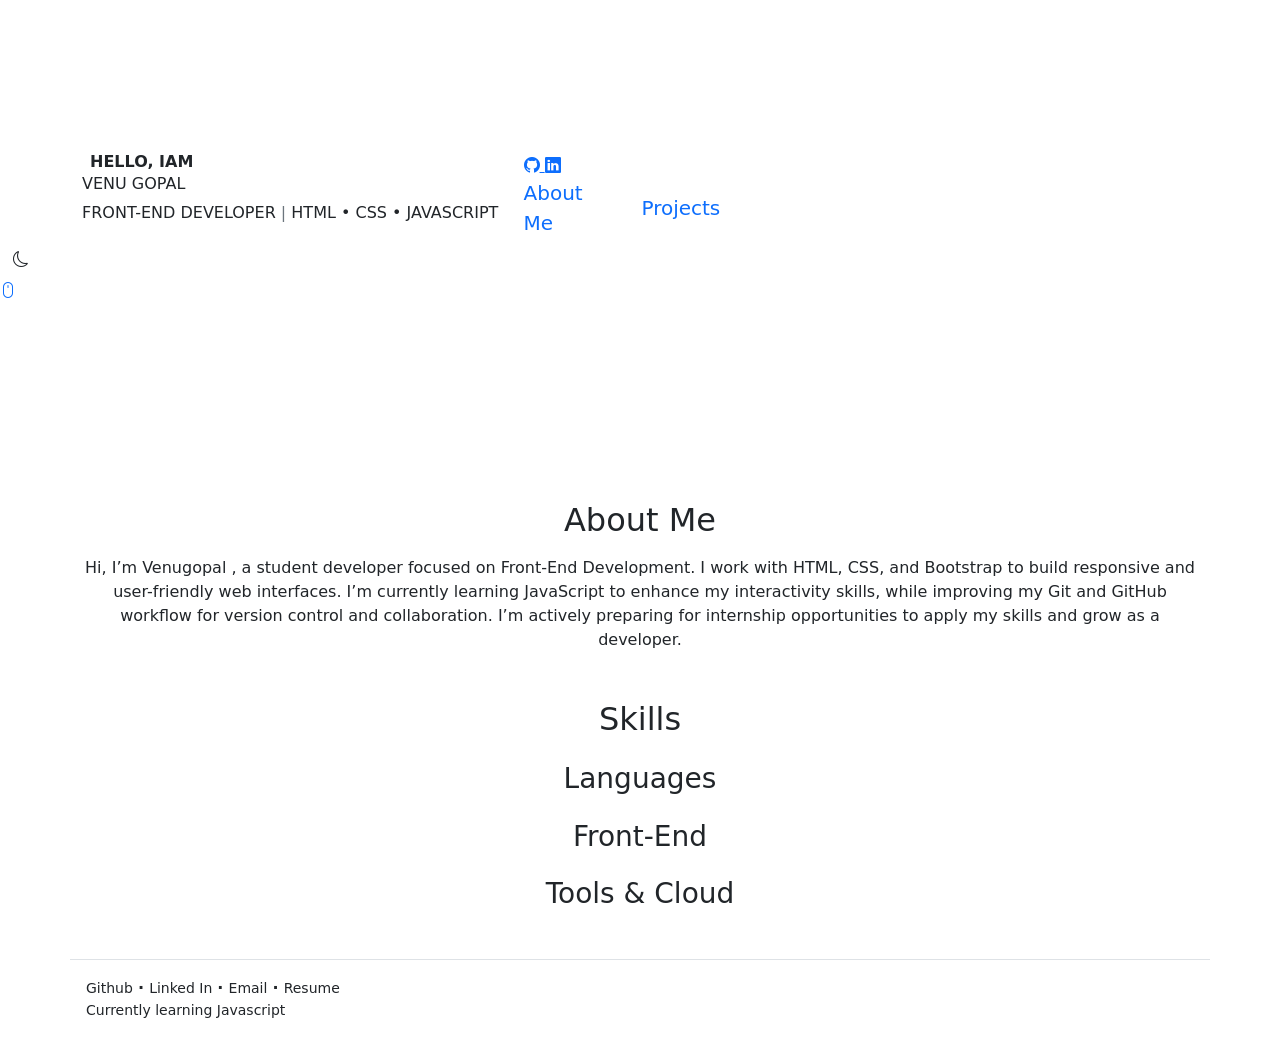
==== index.html @ 2e926151 "add portfolio site" ====
<!doctype html>
<html lang="en">
  <head>
    <meta charset="UTF-8" />
    <meta name="viewport" content="width=device-width, initial-scale=1.0" />
    <title>Venu Gopal | Portfolio Site</title>

    <!-- bootstrap css -->
    <link
      href="https://cdn.jsdelivr.net/npm/bootstrap@5.3.3/dist/css/bootstrap.min.css"
      rel="stylesheet"
      integrity="sha384-QWTKZyjpPEjISv5WaRU9OFeRpok6YctnYmDr5pNlyT2bRjXh0JMhjY6hW+ALEwIH"
      crossorigin="anonymous"
    />

    <!-- bootstrap icons -->
    <link
      rel="stylesheet"
      href="https://cdn.jsdelivr.net/npm/bootstrap-icons@1.11.3/font/bootstrap-icons.css"
    />

    <!-- -- inter font --- -->
    <link rel="preconnect" href="https://fonts.googleapis.com" />
    <link rel="preconnect" href="https://fonts.gstatic.com" crossorigin />
    <link
      href="https://fonts.googleapis.com/css2?family=Inter:wght@300;400;500;600;700&display=swap"
      rel="stylesheet"
    />

    <link rel="stylesheet" href="assets/css/index.css" />
  </head>
  <body class="dark">
    <!--========================={ HEADER }===========================-->
    <header>
      <canvas id="canvas" class="d-block"></canvas>
      <div
        class="container h-100 d-flex align-items-center justify-content-start"
      >
        <div class="row justify-content-center align-items-center gap-0">
          <!-- === column 1 === -->
          <div class="col-12 col-lg-8">
            <p class="color-inverse fw-bold text-uppercase mb-0 ps-2">
              Hello, Iam
            </p>
            <h1
              class="color-inverse text-uppercase mt-0 pt-0 ps-0"
              style="font-size: var(--text-big)"
            >
              Venu Gopal
            </h1>

            <p
              class="color-inverse text-uppercase ps-2d-flex flex-column flex-md-row align-items-center justify-content-center gap-2 gap-md-4"
            >
              <span>Front-End Developer</span>

              <span class="fw-light text-secondary">|</span>

              <span>HTML • CSS • Javascript</span>
            </p>
          </div>

          <!-- === column 2 === -->
          <div class="col-12 col-lg-4">
            <!-- socials -->
            <div class="socials">
              <a
                class="social-icon color-inverse"
                href="https://github.com/venukaranam98"
              >
                <i class="bi bi-github"></i>
              </a>
              <a
                class="social-icon color-inverse"
                href="https://www.linkedin.com/in/venu-karanam-291052386"
              >
                <i class="bi bi-linkedin"></i>
              </a>
            </div>

            <!-- navlinks -->
            <nav class="d-flex justify-content-center align-items-center gap-4">
              <a
                href="#about-section"
                class="color-inverse text-decoration-none lead nav-links"
                >About Me</a
              >
              <a
                href="#projects-section"
                class="color-inverse text-decoration-none lead nav-links"
                >Projects</a
              >
            </nav>
          </div>
        </div>
      </div>

      <!-- === theme toggle === -->
      <button class="toggle-theme btn">
        <i class="bi bi-moon color-inverse"></i>
      </button>

      <!-- === mouse icon === -->
      <div class="mouse-icon color-inverse">
        <a href="#about-section">
          <i
            class="bi bi-mouse fw-bold bounce-top"
            style="font-size: var(--text-2xl); color: var(--text-inverse)"
          ></i>
        </a>
      </div>
    </header>
    <!--========================={ MAIN }===========================-->
    <main class="container-fluid">
      <canvas id="canvas-main" class="d-block"></canvas>
      <section class="container fixed-position mt-5 text-center">
        <h2 class="mb-3" id="about-section">About Me</h2>

        <div
          class="section-content mb-3 lead"
          style="font-size: var(--text-base)"
        >
Hi, I’m <strong> Venugopal </strong>, a student developer focused on Front-End Development. I work with HTML, CSS, and Bootstrap to build responsive and user-friendly web interfaces. I’m currently learning JavaScript to enhance my interactivity skills, while improving my Git and GitHub workflow for version control and collaboration. I’m actively preparing for internship opportunities to apply my skills and grow as a developer.
        </div>
      </section>

      <!-- =============== Skills Section =============== -->

      <section class="container flex-position mt-5 text-center">
        <h2 class="mb-3">Skills</h2>

        <div class="mt-4 skills-section">
          <h3>Languages</h3>

          <div class="icons-wrapper" id="languages">
            <!-- Icons are added by JS -->
          </div>
        </div>

        <div class="mt-4 skills-section">
          <h3>Front-End</h3>
          <div class="icons-wrapper" id="frontend">
            <!-- Icons are added by JS -->
          </div>
        </div>

        <!-- <div class="mt-4 skills-section">
          <h3>Backend-End</h3>
          <div class="icons-wrapper" id="backend"> -->
            <!-- Icons are added by JS -->
          <!-- </div>
        </div>

        <div class="mt-4 skills-section">
          <h3>Databases</h3>
          <div class="icons-wrapper" id="databases"> -->
            <!-- Icons are added by JS -->
          <!-- </div>
        </div> -->

        <div class="mt-4 skills-section">
          <h3>Tools & Cloud</h3>
          <div class="icons-wrapper" id="tools-and-cloud">
            <!-- Icons are added by JS -->
          </div>
        </div>
      </section>

      <!-- =============== Projects Section =============== -->
      <!-- <section
        class="container fixed-position mt-5 text-center"
        id="projects-section"
      >
        <h2 class="mb-3">My Projects</h2>
        <div
          class="row h-100 row-gap-5 justify-content-center"
          id="projects"
        ></div>
      </section> -->
    </main>
    <!--========================={ FOOTER }===========================-->
    <footer class="mt-5">
      <div class="container p-3 border-top">
        <div class="footer-links">
          <a
            class="text-decoration-none small"
            style="color: var(--accent-contrast)"
            href="https://github.com/venukaranam98"
            target="_blank"
            >Github</a
          >
          <span class="fw-bold" style="color: var(--accent-contrast)">·</span>
          <a
            class="text-decoration-none small"
            style="color: var(--accent-contrast)"
            href="https://www.linkedin.com/in/venu-karanam-291052386/"
            target="_blank"
            >Linked In</a
          >
          <span class="fw-bold" style="color: var(--accent-contrast)">·</span>
          <a
            class="text-decoration-none small"
            style="color: var(--accent-contrast)"
            href="mailto:vk3344556677@gmail.com"
            >Email</a
          >
          <span class="fw-bold" style="color: var(--accent-contrast)">·</span>
          <a
            class="text-decoration-none small"
            style="color: var(--accent-contrast)"
            href="./assets/resume.pdf"
            target="_blank"
            >Resume</a
          >
        </div>
        <p class="small mb-1" style="color: var(--text-secondary)">
          Currently learning Javascript
        </p>
      </div>
    </footer>

    <script src="https://cdn.jsdelivr.net/npm/bootstrap@5.3.3/dist/js/bootstrap.bundle.min.js"></script>
    <script src="./assets/script/app.js" type="module"></script>
  </body>
</html>
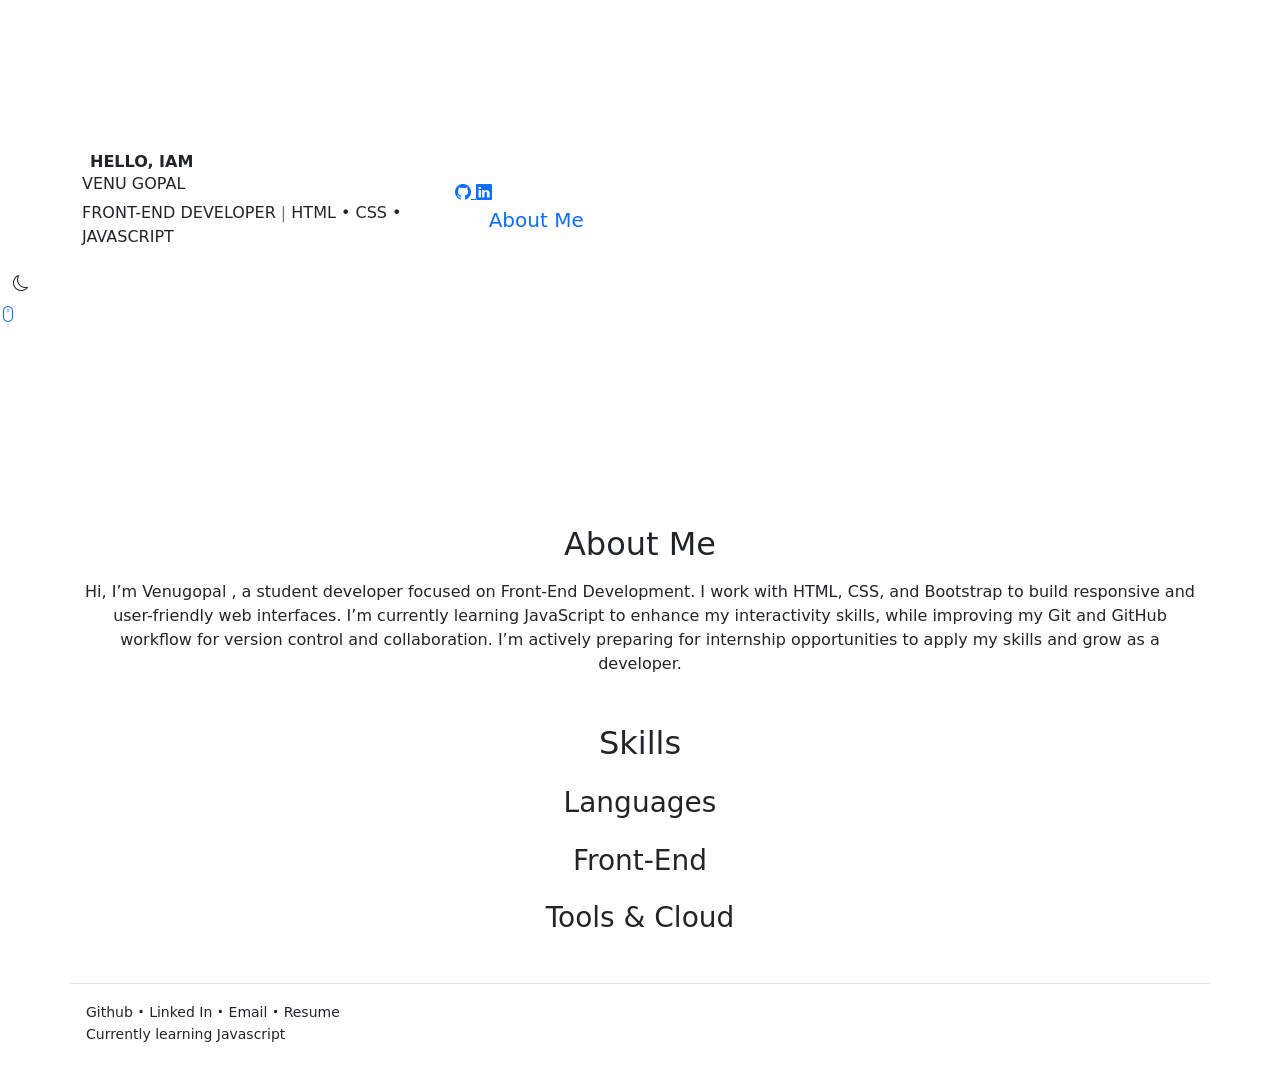
==== commit a6d618f2: "remove project button" ====
--- a/index.html
+++ b/index.html
@@ -85,11 +85,11 @@
                 class="color-inverse text-decoration-none lead nav-links"
                 >About Me</a
               >
-              <a
+              <!-- <a
                 href="#projects-section"
                 class="color-inverse text-decoration-none lead nav-links"
                 >Projects</a
-              >
+              > -->
             </nav>
           </div>
         </div>
